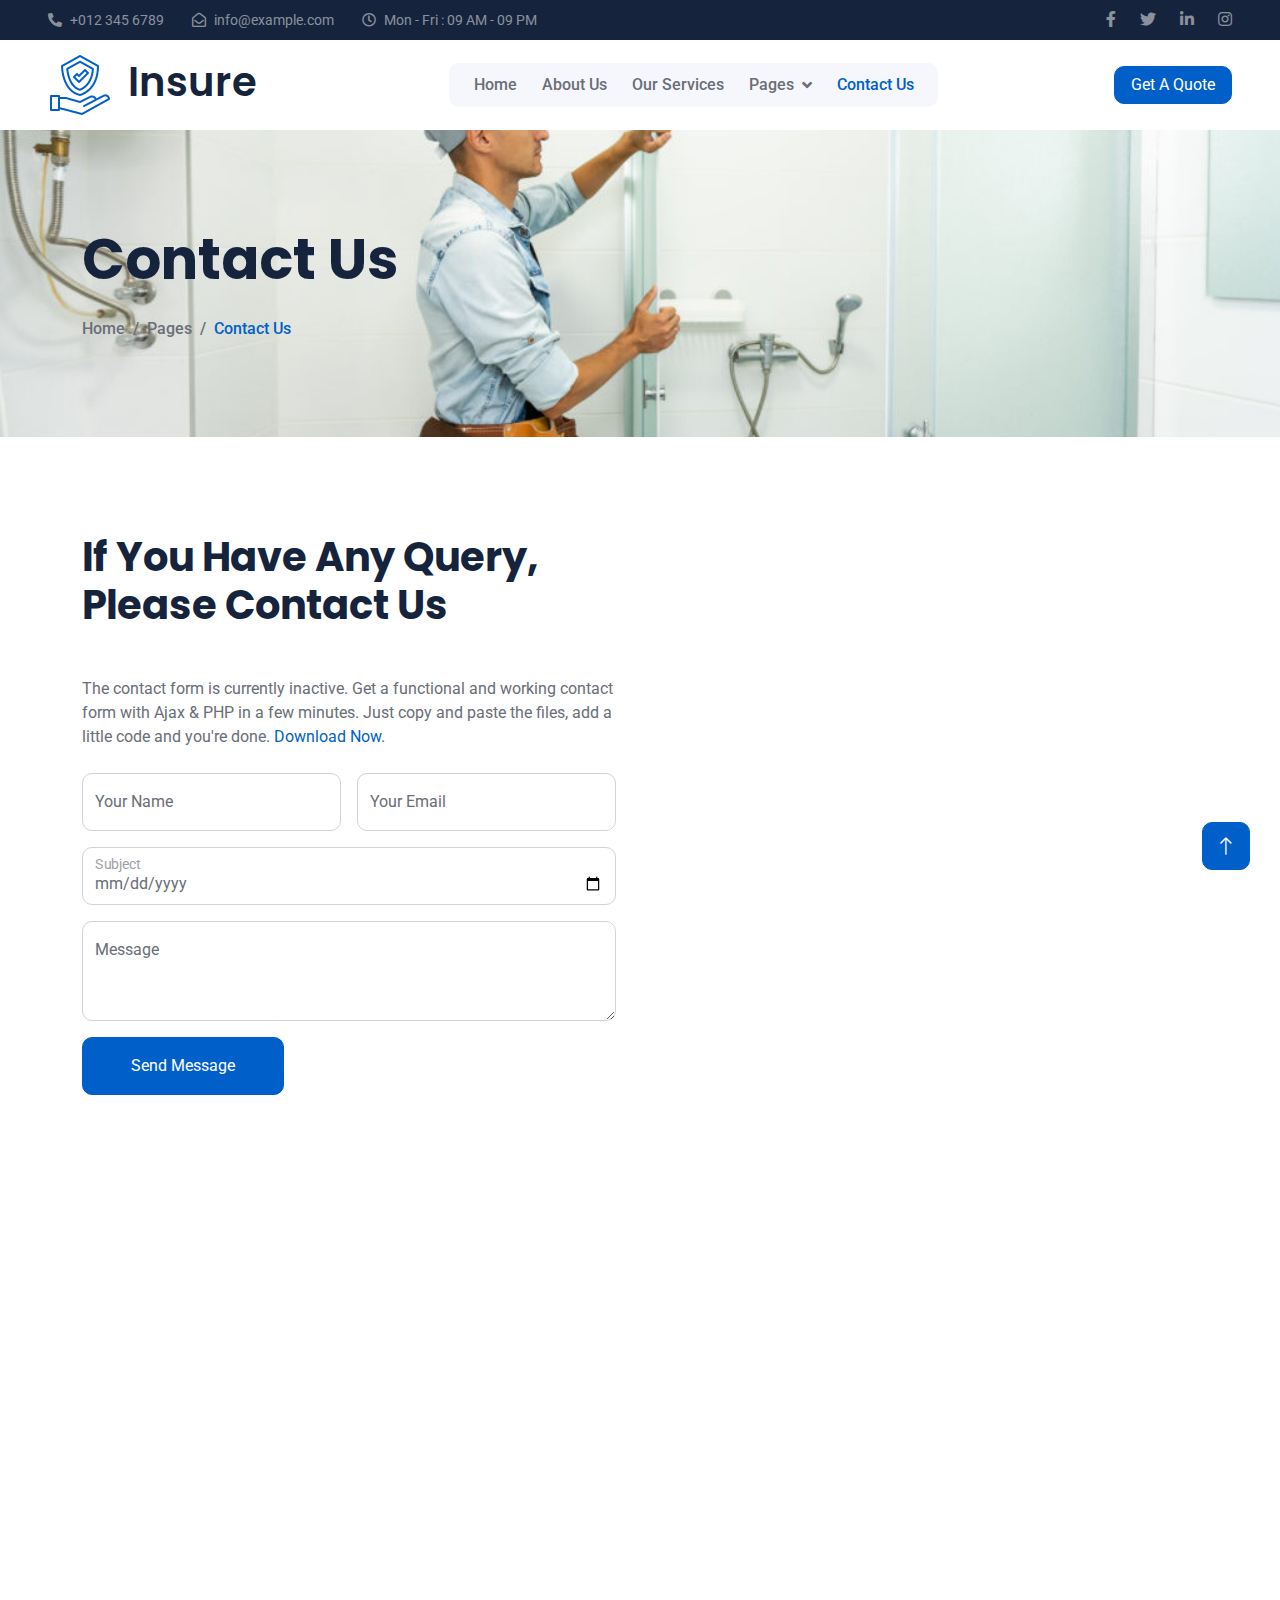
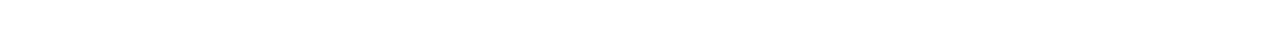
==== contact.html @ fb661801 "nouveau site" ====
<!DOCTYPE html>
<html lang="en">

<head>
    <meta charset="utf-8">
    <title>Insure - Insurance HTML Template</title>
    <meta content="width=device-width, initial-scale=1.0" name="viewport">
    <meta content="" name="keywords">
    <meta content="" name="description">

    <!-- Favicon -->
    <link href="img/favicon.ico" rel="icon">

    <!-- Google Web Fonts -->
    <link rel="preconnect" href="https://fonts.googleapis.com">
    <link rel="preconnect" href="https://fonts.gstatic.com" crossorigin>
    <link href="https://fonts.googleapis.com/css2?family=Roboto:wght@400;500&family=Poppins:wght@600;700&display=swap" rel="stylesheet">

    <!-- Icon Font Stylesheet -->
    <link href="https://cdnjs.cloudflare.com/ajax/libs/font-awesome/5.10.0/css/all.min.css" rel="stylesheet">
    <link href="https://cdn.jsdelivr.net/npm/bootstrap-icons@1.4.1/font/bootstrap-icons.css" rel="stylesheet">

    <!-- Libraries Stylesheet -->
    <link href="lib/animate/animate.min.css" rel="stylesheet">
    <link href="lib/owlcarousel/assets/owl.carousel.min.css" rel="stylesheet">

    <!-- Customized Bootstrap Stylesheet -->
    <link href="css/bootstrap.min.css" rel="stylesheet">

    <!-- Template Stylesheet -->
    <link href="css/style.css" rel="stylesheet">
</head>

<body>
    <!-- Spinner Start -->
    <div id="spinner" class="show bg-white position-fixed translate-middle w-100 vh-100 top-50 start-50 d-flex align-items-center justify-content-center">
        <div class="spinner-grow text-primary" role="status"></div>
    </div>
    <!-- Spinner End -->


    <!-- Topbar Start -->
    <div class="container-fluid bg-dark text-white-50 py-2 px-0 d-none d-lg-block">
        <div class="row gx-0 align-items-center">
            <div class="col-lg-7 px-5 text-start">
                <div class="h-100 d-inline-flex align-items-center me-4">
                    <small class="fa fa-phone-alt me-2"></small>
                    <small>+012 345 6789</small>
                </div>
                <div class="h-100 d-inline-flex align-items-center me-4">
                    <small class="far fa-envelope-open me-2"></small>
                    <small>info@example.com</small>
                </div>
                <div class="h-100 d-inline-flex align-items-center me-4">
                    <small class="far fa-clock me-2"></small>
                    <small>Mon - Fri : 09 AM - 09 PM</small>
                </div>
            </div>
            <div class="col-lg-5 px-5 text-end">
                <div class="h-100 d-inline-flex align-items-center">
                    <a class="text-white-50 ms-4" href=""><i class="fab fa-facebook-f"></i></a>
                    <a class="text-white-50 ms-4" href=""><i class="fab fa-twitter"></i></a>
                    <a class="text-white-50 ms-4" href=""><i class="fab fa-linkedin-in"></i></a>
                    <a class="text-white-50 ms-4" href=""><i class="fab fa-instagram"></i></a>
                </div>
            </div>
        </div>
    </div>
    <!-- Topbar End -->


    <!-- Navbar Start -->
    <nav class="navbar navbar-expand-lg bg-white navbar-light sticky-top px-4 px-lg-5">
        <a href="index.html" class="navbar-brand d-flex align-items-center">
            <h1 class="m-0"><img class="img-fluid me-3" src="img/icon/icon-02-primary.png" alt="">Insure</h1>
        </a>
        <button type="button" class="navbar-toggler" data-bs-toggle="collapse" data-bs-target="#navbarCollapse">
            <span class="navbar-toggler-icon"></span>
        </button>
        <div class="collapse navbar-collapse" id="navbarCollapse">
            <div class="navbar-nav mx-auto bg-light rounded pe-4 py-3 py-lg-0">
                <a href="index.html" class="nav-item nav-link">Home</a>
                <a href="about.html" class="nav-item nav-link">About Us</a>
                <a href="service.html" class="nav-item nav-link">Our Services</a>
                <div class="nav-item dropdown">
                    <a href="#" class="nav-link dropdown-toggle" data-bs-toggle="dropdown">Pages</a>
                    <div class="dropdown-menu bg-light border-0 m-0">
                        <a href="feature.html" class="dropdown-item">Features</a>
                        <a href="appointment.html" class="dropdown-item">Appointment</a>
                        <a href="team.html" class="dropdown-item">Team Members</a>
                        <a href="testimonial.html" class="dropdown-item">Testimonial</a>
                        <a href="404.html" class="dropdown-item">404 Page</a>
                    </div>
                </div>
                <a href="contact.html" class="nav-item nav-link active">Contact Us</a>
            </div>
        </div>
        <a href="" class="btn btn-primary px-3 d-none d-lg-block">Get A Quote</a>
    </nav>
    <!-- Navbar End -->


    <!-- Page Header Start -->
    <div class="container-fluid page-header py-5 mb-5 wow fadeIn" data-wow-delay="0.1s">
        <div class="container py-5">
            <h1 class="display-4 animated slideInDown mb-4">Contact Us</h1>
            <nav aria-label="breadcrumb animated slideInDown">
                <ol class="breadcrumb mb-0">
                    <li class="breadcrumb-item"><a href="#">Home</a></li>
                    <li class="breadcrumb-item"><a href="#">Pages</a></li>
                    <li class="breadcrumb-item active" aria-current="page">Contact Us</li>
                </ol>
            </nav>
        </div>
    </div>
    <!-- Page Header End -->


    <!-- Contact Start -->
    <div class="container-xxl py-5">
        <div class="container">
            <div class="row g-5">
                <div class="col-lg-6 wow fadeIn" data-wow-delay="0.1s">
                    <h1 class="display-6 mb-5">If You Have Any Query, Please Contact Us</h1>
                    <p class="mb-4">The contact form is currently inactive. Get a functional and working contact form with Ajax & PHP in a few minutes. Just copy and paste the files, add a little code and you're done. <a href="https://htmlcodex.com/contact-form">Download Now</a>.</p>
                    <form>
                        <div class="row g-3">
                            <div class="col-md-6">
                                <div class="form-floating">
                                    <input type="text" class="form-control" id="name" placeholder="Your Name">
                                    <label for="name">Your Name</label>
                                </div>
                            </div>
                            <div class="col-md-6">
                                <div class="form-floating">
                                    <input type="email" class="form-control" id="email" placeholder="Your Email">
                                    <label for="email">Your Email</label>
                                </div>
                            </div>
                            <div class="col-12">
                                <div class="form-floating">
                                    <input type="date" class="form-control" id="subject" placeholder="Subject">
                                    <label for="subject">Subject</label>
                                </div>
                            </div>
                            <div class="col-12">
                                <div class="form-floating">
                                    <textarea class="form-control" placeholder="Leave a message here" id="message" style="height: 100px"></textarea>
                                    <label for="message">Message</label>
                                </div>
                            </div>
                            <div class="col-12">
                                <button class="btn btn-primary py-3 px-5" type="submit">Send Message</button>
                            </div>
                        </div>
                    </form>
                </div>
            </div>
        </div>
    </div>
    <!-- Contact End -->


    <!-- Footer Start -->
    <div class="container-fluid bg-dark footer mt-5 pt-5 wow fadeIn" data-wow-delay="0.1s">
        <div class="container py-5">
            <div class="row g-5">
                <div class="col-lg-3 col-md-6">
                    <h1 class="text-white mb-4"><img class="img-fluid me-3" src="img/icon/icon-02-light.png" alt="">Insure</h1>
                    <p>Diam dolor diam ipsum sit. Aliqu diam amet diam et eos. Clita erat ipsum et lorem et sit, sed stet lorem sit clita</p>
                    <div class="d-flex pt-2">
                        <a class="btn btn-square me-1" href=""><i class="fab fa-twitter"></i></a>
                        <a class="btn btn-square me-1" href=""><i class="fab fa-facebook-f"></i></a>
                        <a class="btn btn-square me-1" href=""><i class="fab fa-youtube"></i></a>
                        <a class="btn btn-square me-0" href=""><i class="fab fa-linkedin-in"></i></a>
                    </div>
                </div>
                <div class="col-lg-3 col-md-6">
                    <h5 class="text-light mb-4">Address</h5>
                    <p><i class="fa fa-map-marker-alt me-3"></i>123 Street, New York, USA</p>
                    <p><i class="fa fa-phone-alt me-3"></i>+012 345 67890</p>
                    <p><i class="fa fa-envelope me-3"></i>info@example.com</p>
                </div>
                <div class="col-lg-3 col-md-6">
                    <h5 class="text-light mb-4">Quick Links</h5>
                    <a class="btn btn-link" href="">About Us</a>
                    <a class="btn btn-link" href="">Contact Us</a>
                    <a class="btn btn-link" href="">Our Services</a>
                    <a class="btn btn-link" href="">Terms & Condition</a>
                    <a class="btn btn-link" href="">Support</a>
                </div>
                <div class="col-lg-3 col-md-6">
                    <h5 class="text-light mb-4">Newsletter</h5>
                    <p>Dolor amet sit justo amet elitr clita ipsum elitr est.</p>
                    <div class="position-relative mx-auto" style="max-width: 400px;">
                        <input class="form-control bg-transparent w-100 py-3 ps-4 pe-5" type="text" placeholder="Your email">
                        <button type="button" class="btn btn-secondary py-2 position-absolute top-0 end-0 mt-2 me-2">SignUp</button>
                    </div>
                </div>
            </div>
        </div>
        <div class="container-fluid copyright">
            <div class="container">
                <div class="row">
                    <div class="col-md-6 text-center text-md-start mb-3 mb-md-0">
                        &copy; <a href="#">Your Site Name</a>, All Right Reserved.
                    </div>
                    <div class="col-md-6 text-center text-md-end">
                        <!--/*** This template is free as long as you keep the footer author’s credit link/attribution link/backlink. If you'd like to use the template without the footer author’s credit link/attribution link/backlink, you can purchase the Credit Removal License from "https://htmlcodex.com/credit-removal". Thank you for your support. ***/-->
                        Designed By <a href="https://htmlcodex.com">HTML Codex</a>
                    </div>
                </div>
            </div>
        </div>
    </div>
    <!-- Footer End -->


    <!-- Back to Top -->
    <a href="#" class="btn btn-lg btn-primary btn-lg-square back-to-top"><i class="bi bi-arrow-up"></i></a>


    <!-- JavaScript Libraries -->
    <script src="https://code.jquery.com/jquery-3.4.1.min.js"></script>
    <script src="https://cdn.jsdelivr.net/npm/bootstrap@5.0.0/dist/js/bootstrap.bundle.min.js"></script>
    <script src="lib/wow/wow.min.js"></script>
    <script src="lib/easing/easing.min.js"></script>
    <script src="lib/waypoints/waypoints.min.js"></script>
    <script src="lib/owlcarousel/owl.carousel.min.js"></script>
    <script src="lib/counterup/counterup.min.js"></script>

    <!-- Template Javascript -->
    <script src="js/main.js"></script>
</body>

</html>
---- css/style.css ----
/********** Template CSS **********/
:root {
    --primary: #015FC9;
    --secondary: #0DD3F1;
    --light: #F6F7FC;
    --dark: #15233C;
}

.containerdou {
    width: 1024px;
    max-width: 100%;
    margin: 0 auto;
}

.slider {
    position: relative;
    height: 0px;
    padding-bottom: 66.666666667%;
    margin-top: 24px;
    margin-bottom: 24px;
}

.slider_after:before{
    font-family: "Poppins", sans-serif;
    color: white;
    text-transform: uppercase;
    font-weight: bold;
    margin: 0px;
    content: "Apres";
    position: absolute;
    top: 50%;
    right: 8px;
    transform: translateY(-50%);
    background: rgba(#1414d2);
    padding: 8px 16px;
    border-radius: 8px;
    margin-left: 8px;
    margin-right: 8px;
}

.slider_after {
    position: absolute;
    top: 0px;
    left: 0px;
    z-index: 1;
    width: 100%;
    height: 100%;
    background-image: url(../img/tokyo_light_on.jpg);
    background-size: cover;
    pointer-events: none;
}

.slider_before:before{
    font-family: "Poppins", sans-serif;
    color: white;
    text-transform: uppercase;
    font-weight: bold;
    margin: 0px;
    content: "Avant";
    position: absolute;
    top: 50%;
    left: 8px;
    transform: translateY(-50%);
    background: rgba(#1414d2);
    padding: 8px 16px;
    border-radius: 8px;
    margin-left: 8px;
    margin-right: 8px;
}

.slider_before {
    position: absolute;
    top: 0px;
    left:0px;
    z-index: 2;
    width: 50%;
    height: 100%;
    background-image: url(../img/tokyo_light_off.jpg);
    background-size: cover;
    pointer-events: none;
    overflow: hidden;
}

.slider_separator {
    position: absolute;
    left: 50%;
    width: 2px;
    top: 0px;
    bottom: 0px;
    background: rgba(255,255,255,0.7);
    box-shadow: 0 5px 10px 0px rgba(0,0,0,0.5);
    cursor: ew-resize;
    z-index: 3;
    transform: translateX(-50%);
}

.slider_separator:before {
    content: '';
    width: 32px;
    height: 32px;
    border-radius: 50%;
    border: solid 2px white;
    position: absolute;
    top: 50%;
    left: 50%;
    transform: translate(-50%,-50%);
}

.slider_range {
    display: none;
    position: absolute;
    width: 100%;
    bottom: 0px;
    z-index: 3;
    appearance: none;
    background: rgba(255,255,255,0.3);
    outline: none;
    margin: 0px;
}

.slider_range::-webkit-slider-thumb {
    -webkit-appearance: none;
    width: 12px;
    height: 16px;
    background: white;
}

.opacity {
    opacity: 0.5;
}

.back-to-top {
    position: fixed;
    display: none;
    right: 30px;
    bottom: 30px;
    z-index: 99;
}


/*** Spinner ***/
#spinner {
    opacity: 0;
    visibility: hidden;
    transition: opacity .5s ease-out, visibility 0s linear .5s;
    z-index: 99999;
}

#spinner.show {
    transition: opacity .5s ease-out, visibility 0s linear 0s;
    visibility: visible;
    opacity: 1;
}


/*** Button ***/
.btn {
    transition: .5s;
}

.btn.btn-primary,
.btn.btn-outline-primary:hover,
.btn.btn-secondary,
.btn.btn-outline-secondary:hover {
    color: #FFFFFF;
}

.btn.btn-primary:hover {
    background: var(--secondary);
    border-color: var(--secondary);
}

.btn.btn-secondary:hover {
    background: var(--primary);
    border-color: var(--primary);
}

.btn-square {
    width: 38px;
    height: 38px;
}

.btn-sm-square {
    width: 32px;
    height: 32px;
}

.btn-lg-square {
    width: 48px;
    height: 48px;
}

.btn-square,
.btn-sm-square,
.btn-lg-square {
    padding: 0;
    display: flex;
    align-items: center;
    justify-content: center;
    font-weight: normal;
}


/*** Navbar ***/
.navbar.sticky-top {
    top: -100px;
    transition: .5s;
}

.navbar .navbar-brand img {
    max-height: 90px;
}

.navbar .navbar-nav .nav-link {
    margin-left: 25px;
    padding: 10px 0;
    color: #696E77;
    font-weight: 500;
    outline: none;
}

.navbar .navbar-nav .nav-link:hover,
.navbar .navbar-nav .nav-link.active {
    color: var(--primary);
}

.navbar .dropdown-toggle::after {
    border: none;
    content: "\f107";
    font-family: "Font Awesome 5 Free";
    font-weight: 900;
    vertical-align: middle;
    margin-left: 8px;
}

@media (max-width: 991.98px) {
    .navbar .navbar-brand img {
        max-height: 45px;
    }

    .navbar .navbar-nav {
        margin-top: 20px;
        margin-bottom: 15px;
    }

    .navbar .nav-item .dropdown-menu {
        padding-left: 30px;
    }
}

@media (min-width: 992px) {
    .navbar .nav-item .dropdown-menu {
        display: block;
        border: none;
        margin-top: 0;
        top: 150%;
        right: 0;
        opacity: 0;
        visibility: hidden;
        transition: .5s;
    }

    .navbar .nav-item:hover .dropdown-menu {
        top: 100%;
        visibility: visible;
        transition: .5s;
        opacity: 1;
    }
}


/*** Header ***/
.carousel-caption {
    top: 0;
    left: 0;
    right: 0;
    bottom: 0;
    display: flex;
    align-items: center;
    text-align: start;
    z-index: 1;
}

.carousel-control-prev,
.carousel-control-next {
    width: 6%;
}

.carousel-control-prev-icon,
.carousel-control-next-icon {
    width: 3rem;
    height: 3rem;
    background-color: var(--primary);
    border: 15px solid var(--primary);
    border-radius: 50px;
}

@media (max-width: 768px) {
    #header-carousel .carousel-item {
        position: relative;
        min-height: 450px;
    }

    #header-carousel .carousel-item img {
        position: absolute;
        width: 100%;
        height: 100%;
        object-fit: cover;
    }
}

.page-header {
    background: url(../img/carousel-3.jpg) center center no-repeat;
    background-size: cover;
}

.page-header .breadcrumb-item,
.page-header .breadcrumb-item a {
    font-weight: 500;
}

.page-header .breadcrumb-item a,
.page-header .breadcrumb-item + .breadcrumb-item::before {
    color: #696E77;
}

.page-header .breadcrumb-item a:hover,
.page-header .breadcrumb-item.active {
    color: var(--primary);
}


/*** Facts ***/
@media (min-width: 992px) {
    .container.facts {
        max-width: 100% !important;
    }

    .container.facts .facts-text {
        padding-left: calc(((100% - 960px) / 2) + .75rem);
    }

    .container.facts .facts-counter {
        padding-right: calc(((100% - 960px) / 2) + .75rem);
    }
}

@media (min-width: 1200px) {
    .container.facts .facts-text {
        padding-left: calc(((100% - 1140px) / 2) + .75rem);
    }

    .container.facts .facts-counter {
        padding-right: calc(((100% - 1140px) / 2) + .75rem);
    }
}

@media (min-width: 1400px) {
    .container.facts .facts-text {
        padding-left: calc(((100% - 1320px) / 2) + .75rem);
    }

    .container.facts .facts-counter {
        padding-right: calc(((100% - 1320px) / 2) + .75rem);
    }
}

.container.facts .facts-text {
    background: linear-gradient(rgba(1, 95, 201, .9), rgba(1, 95, 201, .9)), url(../img/carousel-3.jpg) center right no-repeat;
    background-size: cover;
}

.container.facts .facts-counter {
    background: linear-gradient(rgba(255, 255, 255, .9), rgba(255, 255, 255, .9)), url(../img/carousel-4.jpg) center right no-repeat;
    background-size: cover;
}

.container.facts .facts-text .h-100,
.container.facts .facts-counter .h-100 {
    padding: 6rem 0;
    display: flex;
    flex-direction: column;
    justify-content: center;
}


/*** Service ***/
.service-item {
    position: relative;
    overflow: hidden;
    box-shadow: 0 0 45px rgba(0, 0, 0, .07);
}

.service-item .service-icon {
    width: 90px;
    height: 90px;
    display: flex;
    align-items: center;
    justify-content: center;
}

.service-item .service-icon img {
    max-width: 60px;
    max-height: 60px;
}

.service-item a.btn {
    color: var(--primary);
}

.service-item a.btn:hover {
    color: #FFFFFF;
    background: var(--primary);
    border-color: var(--primary);
}


/*** Appointment ***/
.appointment {
    background: linear-gradient(rgba(1, 95, 201, .9), rgba(1, 95, 201, .9)), url(../img/carousel-3.jpg) center center no-repeat;
    background-size: cover;
}


/*** Team ***/
.team-item {
    position: relative;
    overflow: hidden;
    box-shadow: 0 0 45px rgba(0, 0, 0, .07);
}

.team-item img {
    transition: .5s;
}

.team-item:hover img {
    transform: scale(1.1);
}

.team-text {
    position: absolute;
    width: 100%;
    left: 0;
    bottom: -50px;
    opacity: 0;
    transition: .5s;
}

.team-item:hover .team-text {
    bottom: 0;
    opacity: 1;
}

.team-item a.btn {
    color: var(--primary);
}

.team-item a.btn:hover {
    color: #FFFFFF;
    background: var(--primary);
    border-color: var(--primary);
}


/*** Testimonial ***/
.animated.pulse {
    animation-duration: 1.5s;
}

.testimonial-left,
.testimonial-right {
    position: relative;
}

.testimonial-left img,
.testimonial-right img {
    position: absolute;
    padding: 5px;
    border: 1px dashed var(--primary);
    border-radius: 10px;
}

.testimonial-left img:nth-child(1),
.testimonial-right img:nth-child(3) {
    width: 70px;
    height: 70px;
    top: 10%;
    left: 50%;
    transform: translateX(-50%);
}

.testimonial-left img:nth-child(2),
.testimonial-right img:nth-child(2) {
    width: 60px;
    height: 60px;
    top: 50%;
    left: 10%;
    transform: translateY(-50%);
}

.testimonial-left img:nth-child(3),
.testimonial-right img:nth-child(1) {
    width: 50px;
    height: 50px;
    bottom: 10%;
    right: 10%;
}

.testimonial-carousel .owl-item img {
    width: 100px;
    height: 100px;
}

.testimonial-carousel .owl-nav {
    margin-top: 30px;
    display: flex;
    justify-content: center;
}

.testimonial-carousel .owl-nav .owl-prev,
.testimonial-carousel .owl-nav .owl-next {
    margin: 0 5px;
    width: 45px;
    height: 45px;
    display: flex;
    align-items: center;
    justify-content: center;
    color: #FFFFFF;
    background: var(--primary);
    border-radius: 10px;
    font-size: 22px;
    transition: .5s;
}

.testimonial-carousel .owl-nav .owl-prev:hover,
.testimonial-carousel .owl-nav .owl-next:hover {
    background: var(--secondary);
}


/*** Footer ***/
.footer {
    color: #A7A8B4;
}

.footer .btn.btn-link {
    display: block;
    margin-bottom: 5px;
    padding: 0;
    text-align: left;
    color: #A7A8B4;
    font-weight: normal;
    text-transform: capitalize;
    transition: .3s;
}

.footer .btn.btn-link::before {
    position: relative;
    content: "\f105";
    font-family: "Font Awesome 5 Free";
    font-weight: 900;
    color: #A7A8B4;
    margin-right: 10px;
}

.footer .btn.btn-link:hover {
    color: var(--light);
    letter-spacing: 1px;
    box-shadow: none;
}

.footer .btn.btn-square {
    color: #A7A8B4;
    border: 1px solid #A7A8B4;
}

.footer .btn.btn-square:hover {
    color: var(--secondary);
    border-color: var(--light);
}

.footer .copyright {
    padding: 25px 0;
    font-size: 15px;
    border-top: 1px solid rgba(256, 256, 256, .1);
}

.footer .copyright a {
    color: var(--secondary);
}

.footer .copyright a:hover {
    color: #FFFFFF;
}
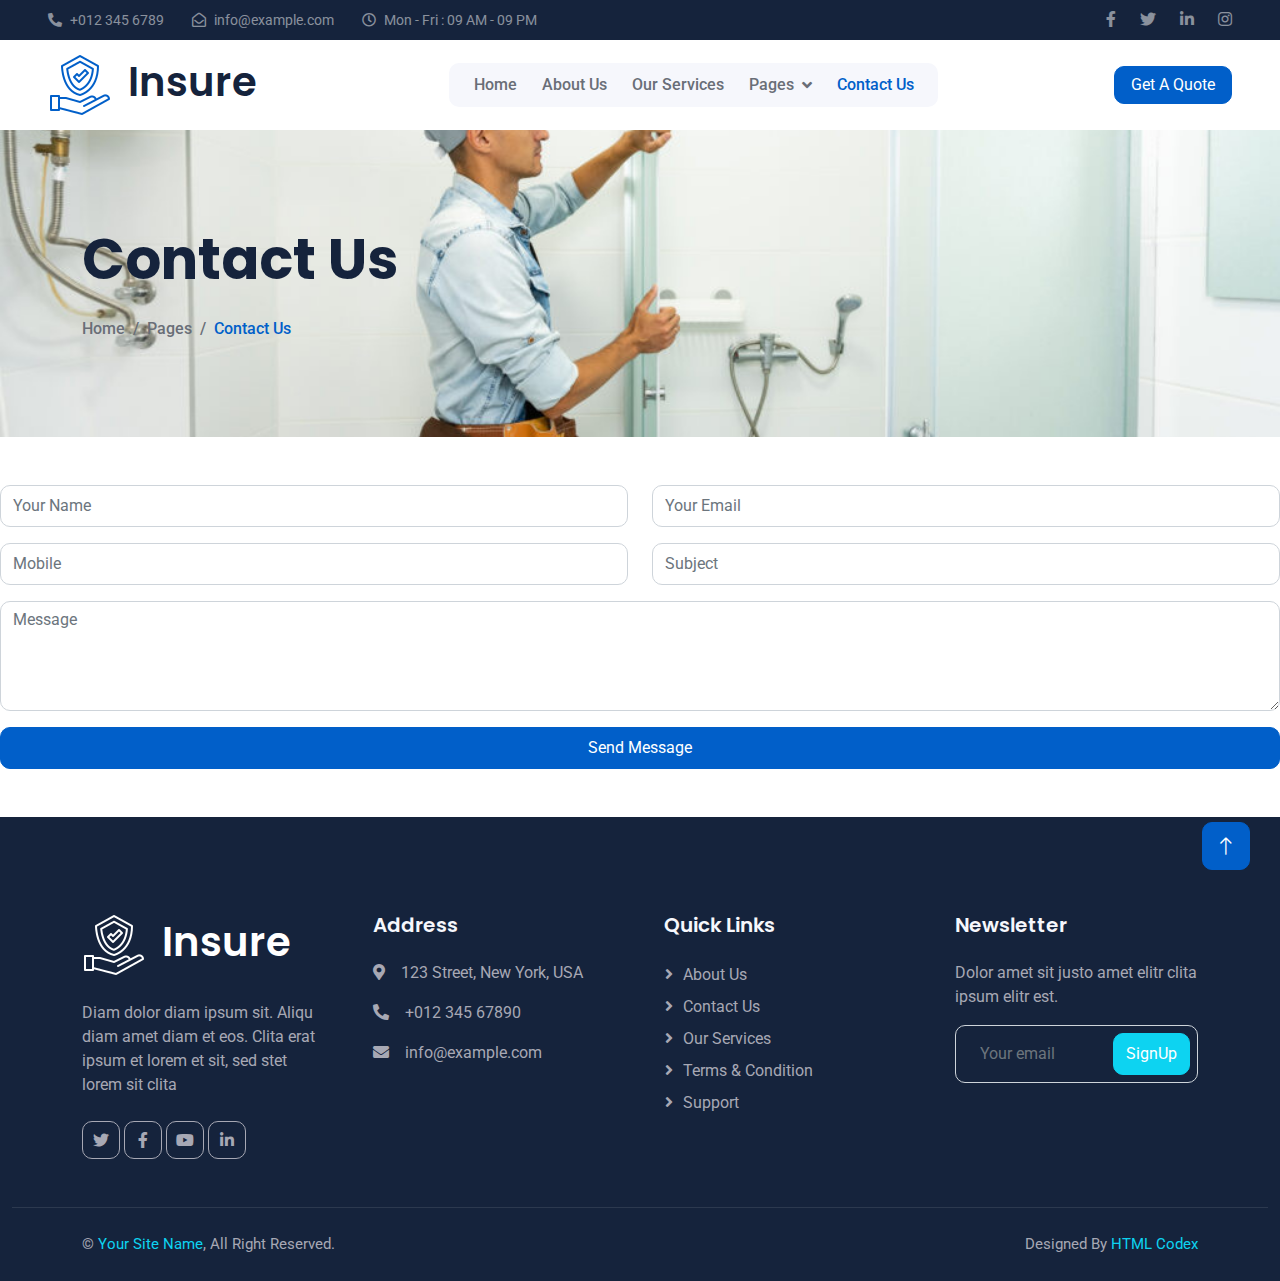
==== commit aeeefbb9: "add mail()" ====
--- a/contact.html
+++ b/contact.html
@@ -29,6 +29,15 @@
 
     <!-- Template Stylesheet -->
     <link href="css/style.css" rel="stylesheet">
+
+    <style type="text/css">
+        #contactForm .help-block ul {
+            margin: 0;
+            padding: 0;
+            list-style-type: none;
+        }
+    </style>
+
 </head>
 
 <body>
@@ -117,46 +126,38 @@
 
 
     <!-- Contact Start -->
-    <div class="container-xxl py-5">
-        <div class="container">
-            <div class="row g-5">
-                <div class="col-lg-6 wow fadeIn" data-wow-delay="0.1s">
-                    <h1 class="display-6 mb-5">If You Have Any Query, Please Contact Us</h1>
-                    <p class="mb-4">The contact form is currently inactive. Get a functional and working contact form with Ajax & PHP in a few minutes. Just copy and paste the files, add a little code and you're done. <a href="https://htmlcodex.com/contact-form">Download Now</a>.</p>
-                    <form>
-                        <div class="row g-3">
-                            <div class="col-md-6">
-                                <div class="form-floating">
-                                    <input type="text" class="form-control" id="name" placeholder="Your Name">
-                                    <label for="name">Your Name</label>
-                                </div>
-                            </div>
-                            <div class="col-md-6">
-                                <div class="form-floating">
-                                    <input type="email" class="form-control" id="email" placeholder="Your Email">
-                                    <label for="email">Your Email</label>
-                                </div>
-                            </div>
-                            <div class="col-12">
-                                <div class="form-floating">
-                                    <input type="date" class="form-control" id="subject" placeholder="Subject">
-                                    <label for="subject">Subject</label>
-                                </div>
-                            </div>
-                            <div class="col-12">
-                                <div class="form-floating">
-                                    <textarea class="form-control" placeholder="Leave a message here" id="message" style="height: 100px"></textarea>
-                                    <label for="message">Message</label>
-                                </div>
-                            </div>
-                            <div class="col-12">
-                                <button class="btn btn-primary py-3 px-5" type="submit">Send Message</button>
-                            </div>
-                        </div>
-                    </form>
-                </div>
-            </div>
-        </div>
+    <div class="contact-form">
+        <div id="alertMessage"></div>
+        <form id="contactForm" novalidate="novalidate">
+            <div class="row">
+                <div class="col-sm-6 control-group">
+                    <input type="text" class="form-control py-2" id="name" placeholder="Your Name" required="required" data-validation-required-message="Please enter your name" />
+                    <p class="help-block text-danger"></p>
+                </div>
+                <div class="col-sm-6 control-group">
+                    <input type="email" class="form-control py-2" id="email" placeholder="Your Email" required="required" data-validation-required-message="Please enter your email" />
+                    <p class="help-block text-danger"></p>
+                </div>
+                <div class="col-sm-6 control-group">
+                    <input type="text" class="form-control py-2" id="mobile" placeholder="Mobile" required="required" data-validation-required-message="Please enter your mobile number" pattern="^(?![-. ])[\d().+\- ]{6,14}\d$" data-validation-pattern-message="Not a valid mobile number" />
+                    <p class="help-block text-danger"></p>
+                </div>
+                <div class="col-sm-6 control-group">
+                    <input type="text" class="form-control py-2" id="subject" placeholder="Subject" required="required" data-validation-required-message="Please enter a subject" />
+                    <p class="help-block text-danger"></p>
+                </div>
+                <div class="col-12 control-group">
+                    <textarea class="form-control" rows="4" id="message" placeholder="Message" required="required" data-validation-required-message="Please enter your message"></textarea>
+                    <p class="help-block text-danger"></p>
+                </div>
+                <div class="col-12">
+                    <button class="btn btn-primary w-100 py-2" type="submit" id="sendMessageButton">
+                        <span>Send Message</span>
+                        <div class="d-none spinner-border spinner-border-sm text-light ms-3" role="status"></div>
+                    </button>
+                </div>
+            </div>
+        </form>
     </div>
     <!-- Contact End -->
 
@@ -231,6 +232,11 @@
 
     <!-- Template Javascript -->
     <script src="js/main.js"></script>
+
+    <!-- Contact Form Javascript -->
+    <script src="mailer/validation.form.js"></script>
+    <script src="mailer/contact.form.js"></script>
+
 </body>
 
 </html>--- a/css/style.css
+++ b/css/style.css
@@ -6,8 +6,64 @@
     --dark: #15233C;
 }
 
+
+#contactForm .help-block ul {
+    margin: 0;
+    padding: 0;
+    list-style-type: none;
+}
+
+.obligatoire {
+    color: red;
+}
+
+
+form {
+    display: flex;
+    justify-content: space-evenly;
+    margin-bottom: 20px;
+}
+
+/* Style pour les boutons */
+.toggle-btn {
+    /*margin: 15px 25px;*/
+    background: no-repeat center;
+    background-size: contain;
+    padding: 20%;
+    cursor: pointer;
+    border-radius: 15px;
+}
+
+/* Style pour le bouton sélectionné */
+.selected {
+    background-color: #6a7c91;
+    color: #fff;
+}
+
+
+#maisonBtn {
+    background-image: url("../img/maison.png");
+    width: 95px;
+}
+
+#appartementBtn {
+    background-image: url("../img/batiment.png");
+    width: 95px;
+}
+
+#proprioBtn {
+    background-image: url("../img/loger.png");
+    width: 95px;
+}
+
+#locataireBtn {
+    background-image: url("../img/loueur.png");
+    width: 95px;
+}
+
+
 .containerdou {
-    width: 1024px;
+    width: 50%;
     max-width: 100%;
     margin: 0 auto;
 }
@@ -20,7 +76,7 @@
     margin-bottom: 24px;
 }
 
-.slider_after:before{
+.slider_after:before, .slider_after1:before {
     font-family: "Poppins", sans-serif;
     color: white;
     text-transform: uppercase;
@@ -28,10 +84,10 @@
     margin: 0px;
     content: "Apres";
     position: absolute;
+    color: #15233c;
     top: 50%;
     right: 8px;
     transform: translateY(-50%);
-    background: rgba(#1414d2);
     padding: 8px 16px;
     border-radius: 8px;
     margin-left: 8px;
@@ -39,18 +95,32 @@
 }
 
 .slider_after {
+    position: absolute;
+    top: 0px;
+    left: 0px;
+
+    z-index: 1;
+    width: 100%;
+    height: 100%;
+    background-image: url(../img/apres3.jpg);
+    background-size: cover;
+    pointer-events: none;
+}
+
+.slider_after1 {
     position: absolute;
     top: 0px;
     left: 0px;
     z-index: 1;
     width: 100%;
     height: 100%;
-    background-image: url(../img/tokyo_light_on.jpg);
+    background-image: url(../img/Apres.jpg);
     background-size: cover;
     pointer-events: none;
 }
 
-.slider_before:before{
+
+.slider_before:before, .slider_before1:before {
     font-family: "Poppins", sans-serif;
     color: white;
     text-transform: uppercase;
@@ -58,10 +128,10 @@
     margin: 0px;
     content: "Avant";
     position: absolute;
+    color: #15233c;
     top: 50%;
     left: 8px;
     transform: translateY(-50%);
-    background: rgba(#1414d2);
     padding: 8px 16px;
     border-radius: 8px;
     margin-left: 8px;
@@ -71,11 +141,24 @@
 .slider_before {
     position: absolute;
     top: 0px;
-    left:0px;
+    left: 0px;
     z-index: 2;
     width: 50%;
     height: 100%;
-    background-image: url(../img/tokyo_light_off.jpg);
+    background-image: url(../img/avant3.jpeg);
+    background-size: cover;
+    pointer-events: none;
+    overflow: hidden;
+}
+
+.slider_before1 {
+    position: absolute;
+    top: 0px;
+    left: 0px;
+    z-index: 2;
+    width: 50%;
+    height: 100%;
+    background-image: url(../img/Avant.jpg);
     background-size: cover;
     pointer-events: none;
     overflow: hidden;
@@ -87,8 +170,8 @@
     width: 2px;
     top: 0px;
     bottom: 0px;
-    background: rgba(255,255,255,0.7);
-    box-shadow: 0 5px 10px 0px rgba(0,0,0,0.5);
+    background: rgba(255, 255, 255, 0.7);
+    box-shadow: 0 5px 10px 0px rgba(0, 0, 0, 0.5);
     cursor: ew-resize;
     z-index: 3;
     transform: translateX(-50%);
@@ -103,7 +186,7 @@
     position: absolute;
     top: 50%;
     left: 50%;
-    transform: translate(-50%,-50%);
+    transform: translate(-50%, -50%);
 }
 
 .slider_range {
@@ -113,7 +196,7 @@
     bottom: 0px;
     z-index: 3;
     appearance: none;
-    background: rgba(255,255,255,0.3);
+    background: rgba(255, 255, 255, 0.3);
     outline: none;
     margin: 0px;
 }
@@ -227,7 +310,7 @@
 .navbar .dropdown-toggle::after {
     border: none;
     content: "\f107";
-    font-family: "Font Awesome 5 Free";
+    font-family: "Font Awesome 5 Free", serif;
     font-weight: 900;
     vertical-align: middle;
     margin-left: 8px;
@@ -283,7 +366,7 @@
 
 .carousel-control-prev,
 .carousel-control-next {
-    width: 6%;
+    width: 5%;
 }
 
 .carousel-control-prev-icon,
@@ -557,7 +640,7 @@
 .footer .btn.btn-link::before {
     position: relative;
     content: "\f105";
-    font-family: "Font Awesome 5 Free";
+    font-family: "Font Awesome 5 Free", serif;
     font-weight: 900;
     color: #A7A8B4;
     margin-right: 10px;
